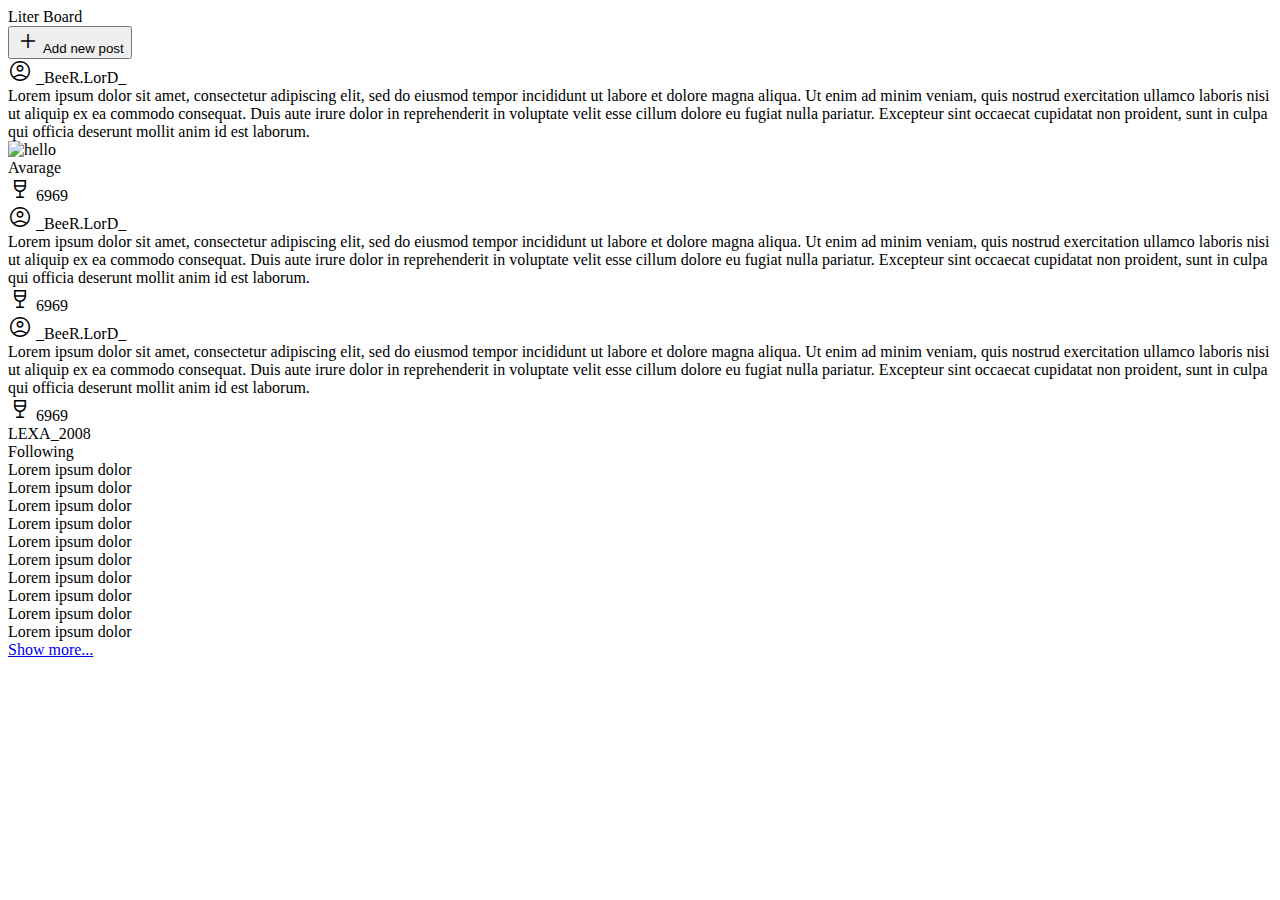
==== board/templates/board/index.html @ cb29b390 "arch" ====
<!doctype html>
<html lang="en">
<head>
    <meta charset="UTF-8">
    <meta name="viewport"
          content="width=device-width, user-scalable=no, initial-scale=1.0, maximum-scale=1.0, minimum-scale=1.0">
    <meta http-equiv="X-UA-Compatible" content="ie=edge">
    <title>Liter Board</title>
    <link rel="stylesheet" href="../static/board/styles.css">
    <link rel="stylesheet" href="https://fonts.googleapis.com/css2?family=Material+Symbols+Outlined:opsz,wght,FILL,GRAD@20..48,100..700,0..1,-50..200">

    <style>
        .material-symbols-outlined {
            font-variation-settings:
                    'FILL' 0,
                    'wght' 400,
                    'GRAD' 0,
                    'opsz' 48
        }
        .material-symbols-outlined.search_icon {
            font-variation-settings:
                    'FILL' 0,
                    'wght' 400,
                    'GRAD' 0,
                    'opsz' 20
        }
    </style>
</head>
<body>

<dialog id="add-post-dialog" class="modal_window">
    <button class="button_close" onclick="closeDialog()">X</button>
    <div class="user_input_wrapper">
        Share your tastes
        <div class="user_describe_input">
            Describe your opinion
            <div class="user_text_input_wrapper">
                <input type="text" class="user_text_input" placeholder="Today I have had...">
                <img src="https://commons.wikimedia.org/wiki/File:Klassiche_Margarita.jpg" alt="" class="hui">
            </div>
        </div>
        <button class="make_post_button">

        </button>
    </div>
    <div class="user_grade_wrapper">
        Drinks you have had
        <div class="alco_search_wrapper">
        <input type="search" id="user_search" class="alco_search" placeholder="Search for cocktail...">
        </div>
    </div>

    </div>
</dialog>

<script>
    const dialog = document.getElementById("add-post-dialog")
    function showAddPostDialog() {
        dialog.showModal()
    }
    function closeDialog() {
        dialog.close()
    }
</script>

<div class="site_wrapper">
    <header class="header">
        <div class="wrapper">
            <div class="header_wrapper">
                <div class="header_logo">
                    Liter Board
                </div>
                <button onclick="showAddPostDialog()" class="post_button">
                    <i class="material-symbols-outlined plus">
                        add
                    </i>
                    Add new post
                </button>
            </div>
        </div>
    </header>
    <main class="main">
        <section class="post">
            <div class="post_content">
                <div class="post_user_name">
                    <i class="material-symbols-outlined avatar">
                        Account_Circle
                    </i>
                    _BeeR.LorD_
                </div>
                <div class="post_text_content">
                    Lorem ipsum dolor sit amet, consectetur adipiscing elit, sed do eiusmod tempor incididunt ut labore et dolore magna aliqua. Ut enim ad minim veniam, quis nostrud exercitation ullamco laboris nisi ut aliquip ex ea commodo consequat. Duis aute irure dolor in reprehenderit in voluptate velit esse cillum dolore eu fugiat nulla pariatur. Excepteur sint occaecat cupidatat non proident, sunt in culpa qui officia deserunt mollit anim id est laborum.
                </div>
                <div class="post_visual_content">
                    <div class="alco_photo_grade">
                        <img src="https://www.thecocktaildb.com/images/media/drink/tqyrpw1439905311.jpg" alt="hello" class="photo">

                        <div class="alco_grade">
                            Avarage
                        </div>
                    </div>
                    <div class="alco_photo_grade">

                    </div>
                    <div class="alco_photo_grade">

                    </div>
                </div>
                <div class="post_likes">
                    <i class="material-symbols-outlined like">
                        Wine_Bar
                    </i>
                    6969
                </div>
            </div>
            <div class="post_content">
                <div class="post_user_name">
                    <i class="material-symbols-outlined avatar">
                        Account_Circle
                    </i>
                    _BeeR.LorD_
                </div>
                <div class="post_text_content">
                    Lorem ipsum dolor sit amet, consectetur adipiscing elit, sed do eiusmod tempor incididunt ut labore et dolore magna aliqua. Ut enim ad minim veniam, quis nostrud exercitation ullamco laboris nisi ut aliquip ex ea commodo consequat. Duis aute irure dolor in reprehenderit in voluptate velit esse cillum dolore eu fugiat nulla pariatur. Excepteur sint occaecat cupidatat non proident, sunt in culpa qui officia deserunt mollit anim id est laborum.
                </div>
                <div class="post_visual_content">
                    <div class="alco_photo_grade">

                    </div>
                    <div class="alco_photo_grade">

                    </div>
                    <div class="alco_photo_grade">

                    </div>
                </div>
                <div class="post_likes">
                    <i class="material-symbols-outlined like">
                        Wine_Bar
                    </i>
                    6969
                </div>
            </div>
            <div class="post_content">
                <div class="post_user_name">
                    <i class="material-symbols-outlined avatar">
                        Account_Circle
                    </i>
                    _BeeR.LorD_
                </div>
                <div class="post_text_content">
                    Lorem ipsum dolor sit amet, consectetur adipiscing elit, sed do eiusmod tempor incididunt ut labore et dolore magna aliqua. Ut enim ad minim veniam, quis nostrud exercitation ullamco laboris nisi ut aliquip ex ea commodo consequat. Duis aute irure dolor in reprehenderit in voluptate velit esse cillum dolore eu fugiat nulla pariatur. Excepteur sint occaecat cupidatat non proident, sunt in culpa qui officia deserunt mollit anim id est laborum.
                </div>
                <div class="post_visual_content">
                    <div class="alco_photo_grade">

                    </div>
                    <div class="alco_photo_grade">

                    </div>
                    <div class="alco_photo_grade">

                    </div>
                </div>
                <div class="post_likes">
                    <i class="material-symbols-outlined like">
                        Wine_Bar
                    </i>
                    6969
                </div>
            </div>
        </section>
    </main>
    <div class="acc_ui">
        <div class="user_name">
            LEXA_2008
        </div>
        <div class="user_followings_header">
            Following
        </div>
        <div class="user_followings_list">
            <div class="followings_users">
                Lorem ipsum dolor
            </div>
            <div class="followings_users">
                Lorem ipsum dolor
            </div>
            <div class="followings_users">
                Lorem ipsum dolor
            </div>
            <div class="followings_users">
                Lorem ipsum dolor
            </div>
            <div class="followings_users">
                Lorem ipsum dolor
            </div>
            <div class="followings_users">
                Lorem ipsum dolor
            </div>
            <div class="followings_users">
                Lorem ipsum dolor
            </div>
            <div class="followings_users">
                Lorem ipsum dolor
            </div>
            <div class="followings_users">
                Lorem ipsum dolor
            </div>
            <div class="followings_users">
                Lorem ipsum dolor
            </div>
            <a href="/" class="show_more">
                Show more...
            </a>
        </div>

    </div>
</div>
</body>
</html>
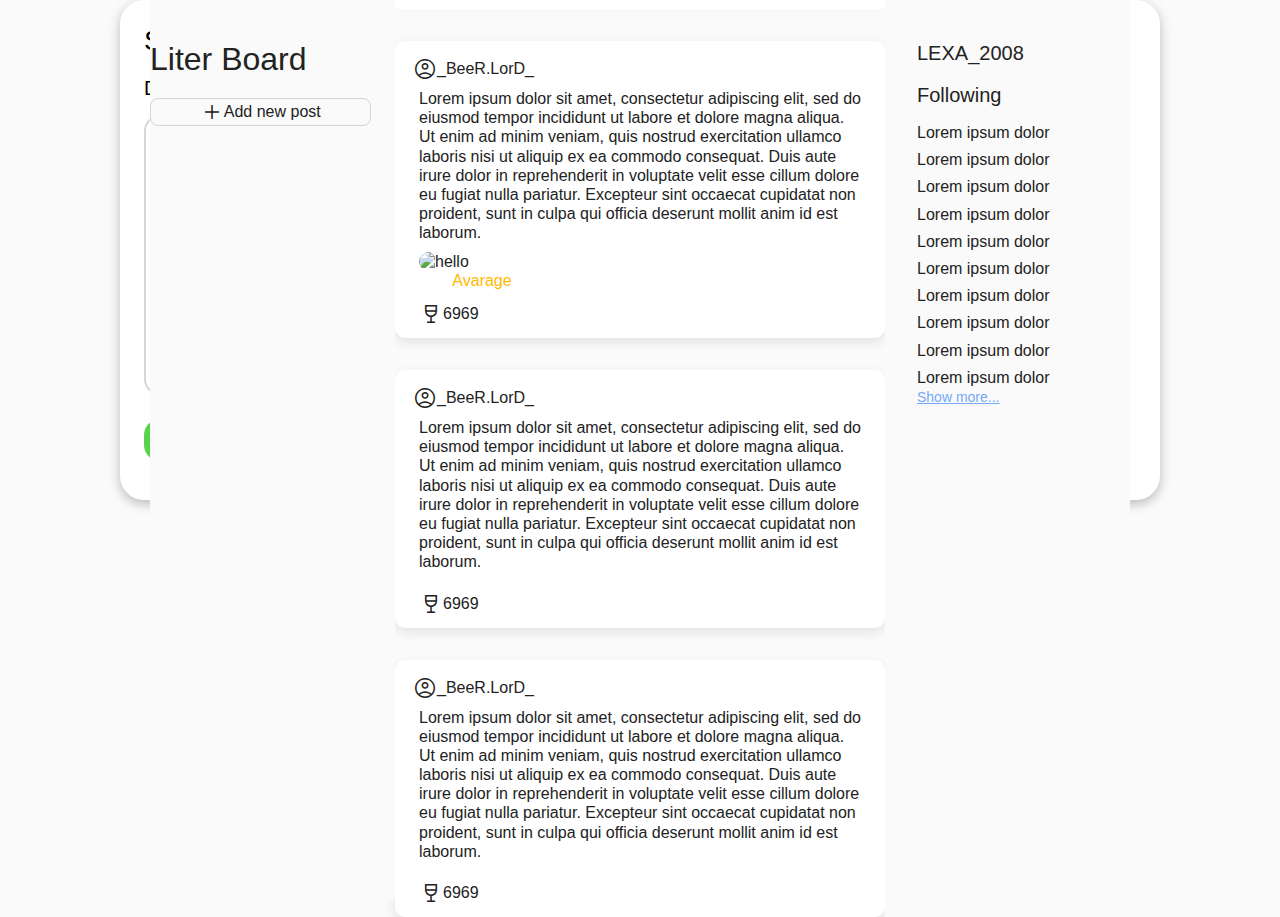
==== commit f2d9fc22: "likes fix working" ====
--- a/board/templates/board/index.html
+++ b/board/templates/board/index.html
@@ -6,7 +6,7 @@
           content="width=device-width, user-scalable=no, initial-scale=1.0, maximum-scale=1.0, minimum-scale=1.0">
     <meta http-equiv="X-UA-Compatible" content="ie=edge">
     <title>Liter Board</title>
-    <link rel="stylesheet" href="../static/board/styles.css">
+    <link rel="stylesheet" href="../../static/board/styles.css">
     <link rel="stylesheet" href="https://fonts.googleapis.com/css2?family=Material+Symbols+Outlined:opsz,wght,FILL,GRAD@20..48,100..700,0..1,-50..200">
 
     <style>
--- a/board/static/board/styles.css
+++ b/board/static/board/styles.css
@@ -0,0 +1,671 @@
+/* http://meyerweb.com/eric/tools/css/reset/
+   v2.0-modified | 20110126
+   License: none (public domain)
+*/
+
+html, body, div, span, applet, object, iframe,
+h1, h2, h3, h4, h5, h6, p, blockquote, pre,
+a, abbr, acronym, address, big, cite, code,
+del, dfn, em, img, ins, kbd, q, s, samp,
+small, strike, strong, sub, sup, tt, var,
+b, u, i, center,
+dl, dt, dd, ol, ul, li,
+fieldset, form, label, legend,
+table, caption, tbody, tfoot, thead, tr, th, td,
+article, aside, canvas, details, embed,
+figure, figcaption, footer, header, hgroup,
+menu, nav, output, ruby, section, summary,
+time, mark, audio, video {
+    margin: 0;
+    padding: 0;
+    border: 0;
+    font: inherit;
+    vertical-align: baseline;
+}
+
+/* make sure to set some focus styles for accessibility */
+:focus {
+    outline: 0;
+}
+
+/* HTML5 display-role reset for older browsers */
+article, aside, details, figcaption, figure,
+footer, header, hgroup, menu, nav, section {
+    display: block;
+}
+
+body {
+    line-height: 1;
+}
+
+ol, ul {
+    list-style: none;
+}
+
+blockquote, q {
+    quotes: none;
+}
+
+blockquote:before, blockquote:after,
+q:before, q:after {
+    content: '';
+}
+
+table {
+    border-collapse: collapse;
+    border-spacing: 0;
+}
+
+input[type=search]::-webkit-search-cancel-button,
+input[type=search]::-webkit-search-decoration,
+input[type=search]::-webkit-search-results-button,
+input[type=search]::-webkit-search-results-decoration {
+    -webkit-appearance: none;
+    -moz-appearance: none;
+}
+
+input[type=search] {
+    -webkit-appearance: none;
+    -moz-appearance: none;
+    -webkit-box-sizing: content-box;
+    -moz-box-sizing: content-box;
+    box-sizing: content-box;
+}
+
+textarea {
+    overflow: auto;
+    vertical-align: top;
+    resize: vertical;
+}
+
+/**
+ * Correct `inline-block` display not defined in IE 6/7/8/9 and Firefox 3.
+ */
+
+audio,
+canvas,
+video {
+    display: inline-block;
+    *display: inline;
+    *zoom: 1;
+    max-width: 100%;
+}
+
+/**
+ * Prevent modern browsers from displaying `audio` without controls.
+ * Remove excess height in iOS 5 devices.
+ */
+
+audio:not([controls]) {
+    display: none;
+    height: 0;
+}
+
+/**
+ * Address styling not present in IE 7/8/9, Firefox 3, and Safari 4.
+ * Known issue: no IE 6 support.
+ */
+
+[hidden] {
+    display: none;
+}
+
+/**
+ * 1. Correct text resizing oddly in IE 6/7 when body `font-size` is set using
+ *    `em` units.
+ * 2. Prevent iOS text size adjust after orientation change, without disabling
+ *    user zoom.
+ */
+
+html {
+    font-size: 100%; /* 1 */
+    -webkit-text-size-adjust: 100%; /* 2 */
+    -ms-text-size-adjust: 100%; /* 2 */
+}
+
+/**
+ * Address `outline` inconsistency between Chrome and other browsers.
+ */
+
+a:focus {
+    outline: thin dotted;
+}
+
+/**
+ * Improve readability when focused and also mouse hovered in all browsers.
+ */
+
+a:active,
+a:hover {
+    outline: 0;
+}
+
+/**
+ * 1. Remove border when inside `a` element in IE 6/7/8/9 and Firefox 3.
+ * 2. Improve image quality when scaled in IE 7.
+ */
+
+img {
+    border: 0; /* 1 */
+    -ms-interpolation-mode: bicubic; /* 2 */
+}
+
+/**
+ * Address margin not present in IE 6/7/8/9, Safari 5, and Opera 11.
+ */
+
+figure {
+    margin: 0;
+}
+
+/**
+ * Correct margin displayed oddly in IE 6/7.
+ */
+
+form {
+    margin: 0;
+}
+
+/**
+ * Define consistent border, margin, and padding.
+ */
+
+fieldset {
+    border: 1px solid #c0c0c0;
+    margin: 0 2px;
+    padding: 0.35em 0.625em 0.75em;
+}
+
+/**
+ * 1. Correct color not being inherited in IE 6/7/8/9.
+ * 2. Correct text not wrapping in Firefox 3.
+ * 3. Correct alignment displayed oddly in IE 6/7.
+ */
+
+legend {
+    border: 0; /* 1 */
+    padding: 0;
+    white-space: normal; /* 2 */
+    *margin-left: -7px; /* 3 */
+}
+
+/**
+ * 1. Correct font size not being inherited in all browsers.
+ * 2. Address margins set differently in IE 6/7, Firefox 3+, Safari 5,
+ *    and Chrome.
+ * 3. Improve appearance and consistency in all browsers.
+ */
+
+button,
+input,
+select,
+textarea {
+    font-size: 100%; /* 1 */
+    margin: 0; /* 2 */
+    vertical-align: baseline; /* 3 */
+    *vertical-align: middle; /* 3 */
+}
+
+/**
+ * Address Firefox 3+ setting `line-height` on `input` using `!important` in
+ * the UA stylesheet.
+ */
+
+button,
+input {
+    line-height: normal;
+}
+
+/**
+ * Address inconsistent `text-transform` inheritance for `button` and `select`.
+ * All other form control elements do not inherit `text-transform` values.
+ * Correct `button` style inheritance in Chrome, Safari 5+, and IE 6+.
+ * Correct `select` style inheritance in Firefox 4+ and Opera.
+ */
+
+button,
+select {
+    text-transform: none;
+}
+
+/**
+ * 1. Avoid the WebKit bug in Android 4.0.* where (2) destroys native `audio`
+ *    and `video` controls.
+ * 2. Correct inability to style clickable `input` types in iOS.
+ * 3. Improve usability and consistency of cursor style between image-type
+ *    `input` and others.
+ * 4. Remove inner spacing in IE 7 without affecting normal text inputs.
+ *    Known issue: inner spacing remains in IE 6.
+ */
+
+button,
+html input[type="button"], /* 1 */
+input[type="reset"],
+input[type="submit"] {
+    -webkit-appearance: button; /* 2 */
+    cursor: pointer; /* 3 */
+    *overflow: visible;  /* 4 */
+}
+
+/**
+ * Re-set default cursor for disabled elements.
+ */
+
+button[disabled],
+html input[disabled] {
+    cursor: default;
+}
+
+/**
+ * 1. Address box sizing set to content-box in IE 8/9.
+ * 2. Remove excess padding in IE 8/9.
+ * 3. Remove excess padding in IE 7.
+ *    Known issue: excess padding remains in IE 6.
+ */
+
+input[type="checkbox"],
+input[type="radio"] {
+    box-sizing: border-box; /* 1 */
+    padding: 0; /* 2 */
+    *height: 13px; /* 3 */
+    *width: 13px; /* 3 */
+}
+
+/**
+ * 1. Address `appearance` set to `searchfield` in Safari 5 and Chrome.
+ * 2. Address `box-sizing` set to `border-box` in Safari 5 and Chrome
+ *    (include `-moz` to future-proof).
+ */
+
+input[type="search"] {
+    -webkit-appearance: textfield; /* 1 */
+    -moz-box-sizing: content-box;
+    -webkit-box-sizing: content-box; /* 2 */
+    box-sizing: content-box;
+}
+
+/**
+ * Remove inner padding and search cancel button in Safari 5 and Chrome
+ * on OS X.
+ */
+
+input[type="search"]::-webkit-search-cancel-button,
+input[type="search"]::-webkit-search-decoration {
+    -webkit-appearance: none;
+}
+
+/**
+ * Remove inner padding and border in Firefox 3+.
+ */
+
+button::-moz-focus-inner,
+input::-moz-focus-inner {
+    border: 0;
+    padding: 0;
+}
+
+/**
+ * 1. Remove default vertical scrollbar in IE 6/7/8/9.
+ * 2. Improve readability and alignment in all browsers.
+ */
+
+textarea {
+    overflow: auto; /* 1 */
+    vertical-align: top; /* 2 */
+}
+
+/**
+ * Remove most spacing between table cells.
+ */
+
+table {
+    border-collapse: collapse;
+    border-spacing: 0;
+}
+
+html,
+button,
+input,
+select,
+textarea {
+    color: #222;
+}
+
+
+::-moz-selection {
+    background: #b3d4fc;
+    text-shadow: none;
+}
+
+::selection {
+    background: #b3d4fc;
+    text-shadow: none;
+}
+
+img {
+    vertical-align: middle;
+}
+
+fieldset {
+    border: 0;
+    margin: 0;
+    padding: 0;
+}
+
+textarea {
+    resize: vertical;
+}
+
+.chromeframe {
+    margin: 0.2em 0;
+    background: #ccc;
+    color: #000;
+    padding: 0.2em 0;
+}
+
+
+
+html{
+    box-sizing: border-box;
+}
+*, *::before, *::after{
+    box-sizing: inherit;
+}
+
+body{
+    font-family: 'Helvetica', sans-serif;
+    font-style: normal;
+    font-size: 16px;
+    line-height: 1.2;
+    font-weight: normal;
+    color: #222222;
+    background-color: #FAFAFA;
+    z-index: 1;
+}
+
+.wrapper{
+    /*max-width: 220px;*/
+    /*padding-left: 232px;*/
+
+}
+
+.header{
+    background-color: #FAFAFA;
+    position: sticky;
+    top: 0;
+    /*left: 0;*/
+    /*width: 452px;*/
+    height: 100vh;
+}
+
+.header_wrapper{
+    /*height: 152px;*/
+    justify-content: space-between;
+    padding-top: 40px;
+}
+
+.post{
+    background-color: #FAFAFA;
+    /*width: 956px;*/
+    /*height: 100vh;*/
+    /*padding-right: 484px;*/
+}
+
+.site_wrapper{
+    margin: auto;
+    max-width: 980px;
+    display: grid;
+    grid-template-columns: 1fr 2fr 1fr;
+}
+
+.post_content{
+    display: flex;
+    flex-wrap: wrap;
+    height: auto;
+    margin-top: 32px;
+    border-radius: 10px;
+    background: #FFFFFF;
+    box-shadow: 0 4px 12px rgba(0, 0, 0, 0.1);
+}
+
+.post_button{
+    margin: 20px 0;
+    width: 90%;
+    appearance: none;
+    background: none;
+    border: 1px solid #D5D5D5;
+    border-radius: 8px;
+    display: flex;
+    justify-content: center;
+    align-items: center;
+}
+
+.plus{
+    font-size: 24px;
+}
+
+.header_logo{
+    font-size: 32px;
+}
+
+.main{
+    margin-top: 9px;
+    background-color: #FAFAFA;
+}
+
+.post_user_name{
+    display: flex;
+    align-items: center;
+    margin-top: 16px;
+    margin-left: 18px;
+    font-size: 16px;
+}
+
+.post_text_content{
+    margin-top: 8px;
+    margin-left: 24px;
+    margin-right: 24px;
+}
+
+.avatar{
+
+}
+
+.material-symbols-outlined{
+
+}
+
+.post_visual_content{
+    display: grid;
+    grid-template-columns: repeat(3, 1fr);
+    gap: 32px;
+    margin-top: 8px;
+    margin-left: 24px;
+    margin-right: 24px;
+    width: 100%;
+}
+
+.alco_photo_grade {
+
+}
+
+.post_likes{
+    display: flex;
+    align-items: center;
+    margin-left: 24px;
+    margin-bottom: 12px;
+    margin-top: 12px;
+    font-size: 16px;
+}
+
+.like{
+
+}
+
+.user_name{
+    margin-top: 41px;
+    margin-left: 32px;
+    font-size: 20px;
+}
+
+.user_followings_header{
+    margin-left: 32px;
+    margin-top: 18px;
+    font-size: 20px;
+}
+
+.user_followings_list{
+    margin-top: 16px;
+    margin-left: 32px;
+}
+
+.followings_users{
+    font-size: 16px;
+    margin-top: 8px;
+}
+
+.show_more{
+    font-size: 14px;
+    color: #74A9F9;
+    margin-top: 8px;
+}
+
+.modal{
+    display: flex;
+    align-items: center;
+    justify-content: center;
+    position: fixed;
+    top: 0;
+    left: 0;
+    width: 100%;
+    height: 100%;
+    visibility: hidden;
+    z-index: -1;
+    opacity: 0;
+}
+
+.modal.show{
+    visibility: visible;
+    z-index: 100;
+    opacity: 1;
+}
+
+.modal .overlay{
+    position: absolute;
+    top: 0;
+    left: 0;
+    width: 100%;
+    height: 100%;
+    background-color: #000000;
+    opacity: 0.7;
+    z-index: -2;
+}
+
+.modal_window{
+    display: grid;
+    grid-template-columns: repeat(2, 1fr);
+    border: none;
+    font-size: 28px;
+    width: 1040px;
+    height: 500px;
+    border-radius: 24px;
+    box-shadow: 0 4px 12px rgba(0, 0, 0, 0.25);
+    background-color: #FFFFFF;
+    padding: 24px;
+    z-index: -10;
+}
+
+.button_close{
+    position: absolute;
+    right: 25px;
+    top: 25px;
+    border: none;
+    background: none;
+    opacity: 0.7;
+}
+
+.button_close:hover{
+    opacity: 1;
+}
+
+.user_describe_input{
+    font-size: 20px;
+    margin-top: 18px;
+    width: 50%  ;
+}
+
+.user_text_input_wrapper{
+    background: #FFFFFF;
+    border: 2px solid rgba(0, 0, 0, 0.16);
+    border-radius: 16px;
+    width: 480px;
+    height: 280px;
+    margin-top: 15px;
+}
+
+.user_text_input{
+    border: none;
+    background: none;
+    margin-left: 5px;
+}
+
+/*.alco_photo{*/
+/*    display: flex;*/
+/*    height: 80%;*/
+/*    border-radius: 24px;*/
+/*}*/
+
+.alco_grade{
+    display: flex;
+    justify-content: center;
+    color: #FFBA00;
+}
+
+.photo{
+    width: 100%;
+    border-radius: 24px;
+    aspect-ratio: 1/1;
+    object-fit: cover;
+}
+
+.user_input_wrapper{
+    z-index: -5;
+}
+
+.acc_ui{
+    background-color: #FAFAFA;
+    z-index: 0;
+}
+
+.user_grade_wrapper{
+    margin-top: 52px;
+    font-size: 20px;
+}
+
+.alco_search_wrapper{
+    padding-right: 32px;
+}
+
+.alco_search{
+    margin-top: 15px;
+    border: 2px solid rgba(0, 0, 0, 0.16);
+    background: none;
+    margin-left: 5px;
+    border-radius: 16px;
+    width: 100%;
+}
+
+.make_post_button{
+    background-color: #10C200;
+    border-radius: 16px;
+    width: 185px;
+    height: 42px;
+    margin-top: 24px;
+    border: none;
+    color: #FAFAFA;
+    opacity: 0.7;
+}
+
+.make_post_button:hover{
+    opacity: 1;
+}
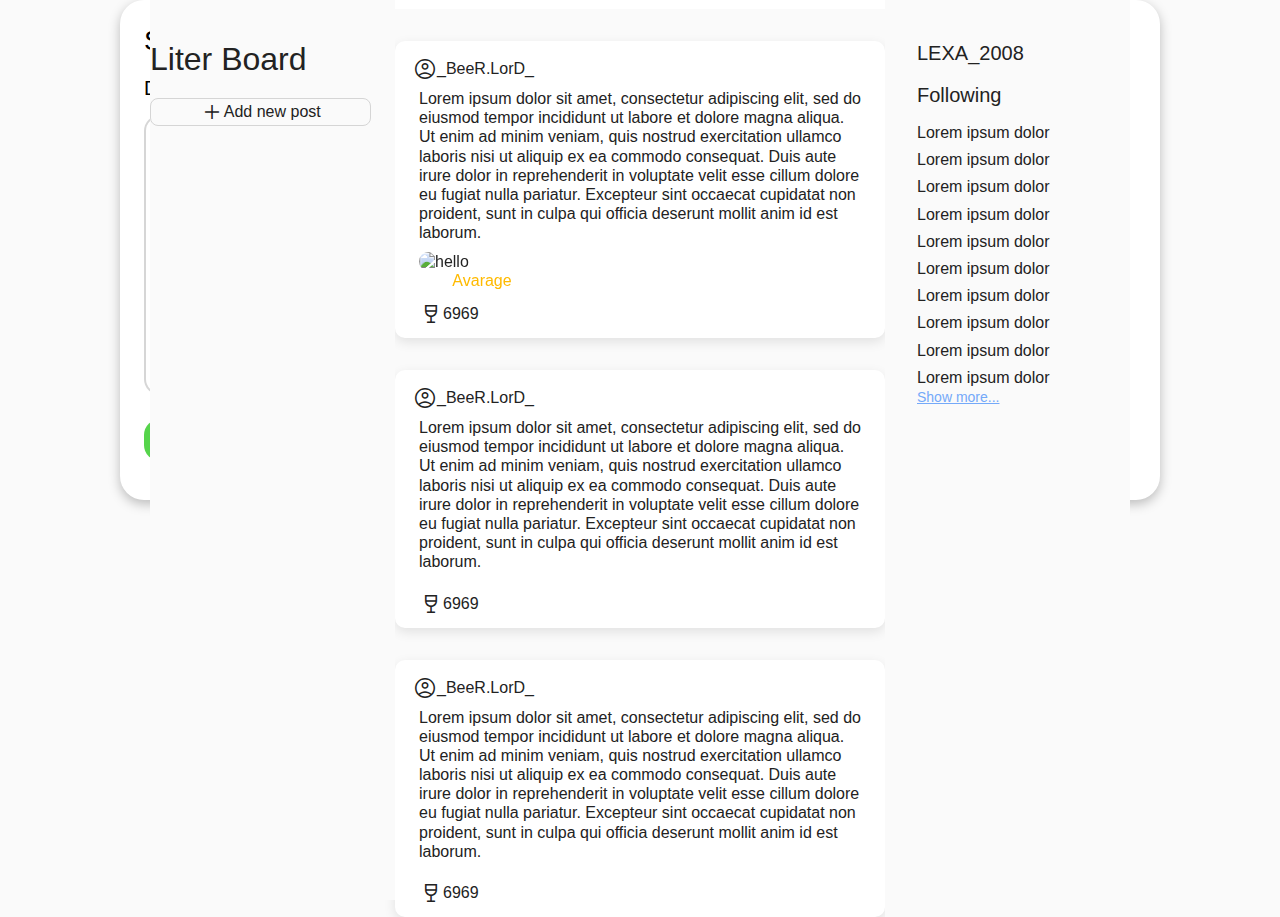
==== commit 7dff8ca2: "html files" ====
--- a/board/templates/board/index.html
+++ b/board/templates/board/index.html
@@ -40,13 +40,34 @@
             </div>
         </div>
         <button class="make_post_button">
-
+            Post
         </button>
     </div>
     <div class="user_grade_wrapper">
         Drinks you have had
         <div class="alco_search_wrapper">
-        <input type="search" id="user_search" class="alco_search" placeholder="Search for cocktail...">
+<!--        <input type="search" id="user_search" class="alco_search" placeholder="Search for cocktail...">-->
+            <select name="" id="" class="alco_search">
+                <option value="">Choose your cocktail</option>
+                <option value="1">pivo</option>
+                <option value="2">vodka</option>
+                <option value="3">wine</option>
+            </select>
+        </div>
+        <div class="user_alco_grade_wrapper">
+            <div class="alco_photo_grade">
+                <img src="https://www.thecocktaildb.com/images/media/drink/tqyrpw1439905311.jpg" alt="hello" class="photo">
+                <button class="alco_close">
+                    X
+                </button>
+                <div class="alco_grade">
+                    <select name="user_grade" id="usergrade" class="grade">
+                        <option value="1">Worthless</option>
+                        <option value="2">Average</option>
+                        <option value="3">Great</option>
+                    </select>
+                </div>
+            </div>
         </div>
     </div>
 
--- a/board/static/board/styles.css
+++ b/board/static/board/styles.css
@@ -485,10 +485,6 @@
     width: 100%;
 }
 
-.alco_photo_grade {
-
-}
-
 .post_likes{
     display: flex;
     align-items: center;
@@ -669,3 +665,42 @@
 .make_post_button:hover{
     opacity: 1;
 }
+
+.user_alco_grade_wrapper{
+    display: grid;
+    grid-template-columns: repeat(3, 1fr);
+    gap: 32px;
+    width: 100%;
+    margin-top: 52px;
+}
+
+.grade{
+    width: 100%;
+    background: #FFFFFF;
+    border: 1px solid rgba(0, 0, 0, 0.18);
+    border-radius: 16px;
+    margin-top: 10px;
+}
+
+.alco_photo_grade{
+    position: relative;
+}
+
+.alco_photo_grade .alco_close{
+    position: absolute;
+    top: 0;
+    right: 0;
+}
+
+.alco_close{
+    background: #FFFFFF;
+    box-shadow: 0 4px 7px rgba(0, 0, 0, 0.25);
+    border-radius: 14px;
+    color: red;
+    border: 0;
+    opacity: 0.7;
+}
+
+.alco_close:hover{
+    opacity: 1;
+}
